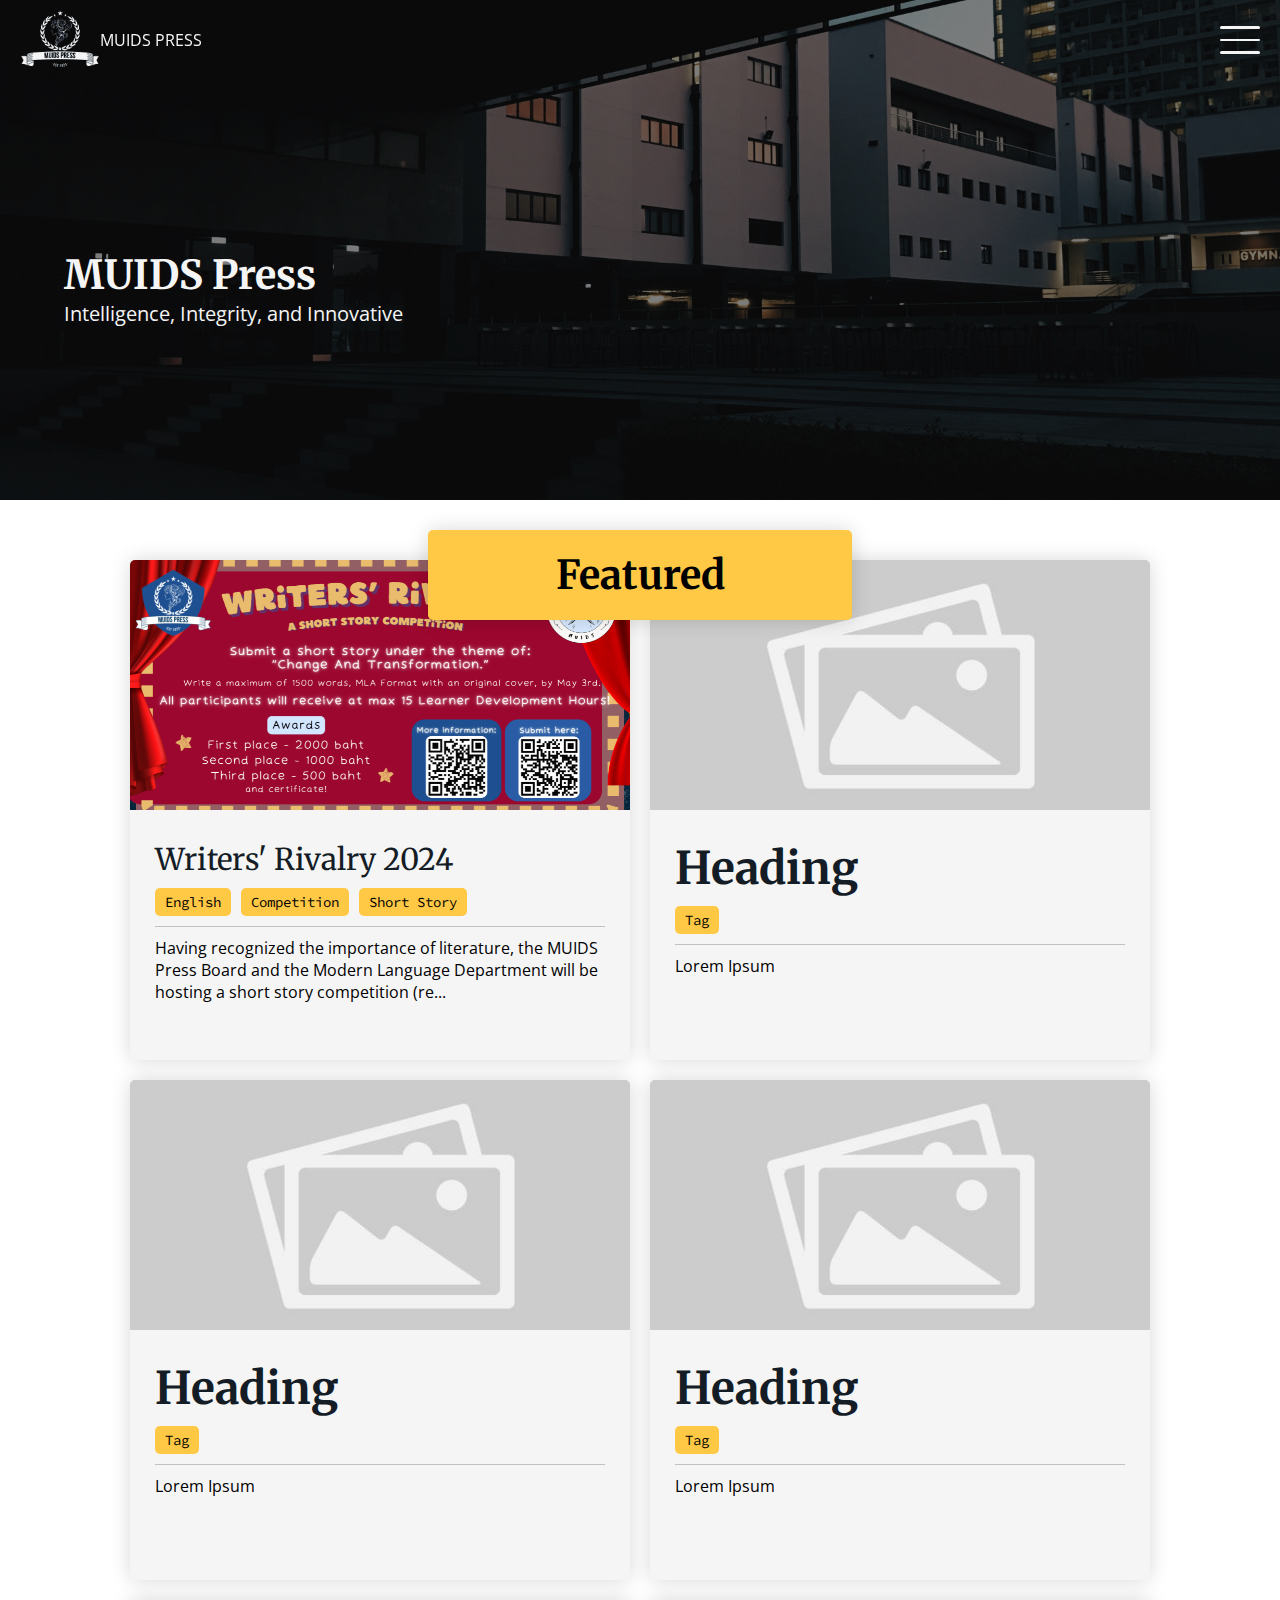
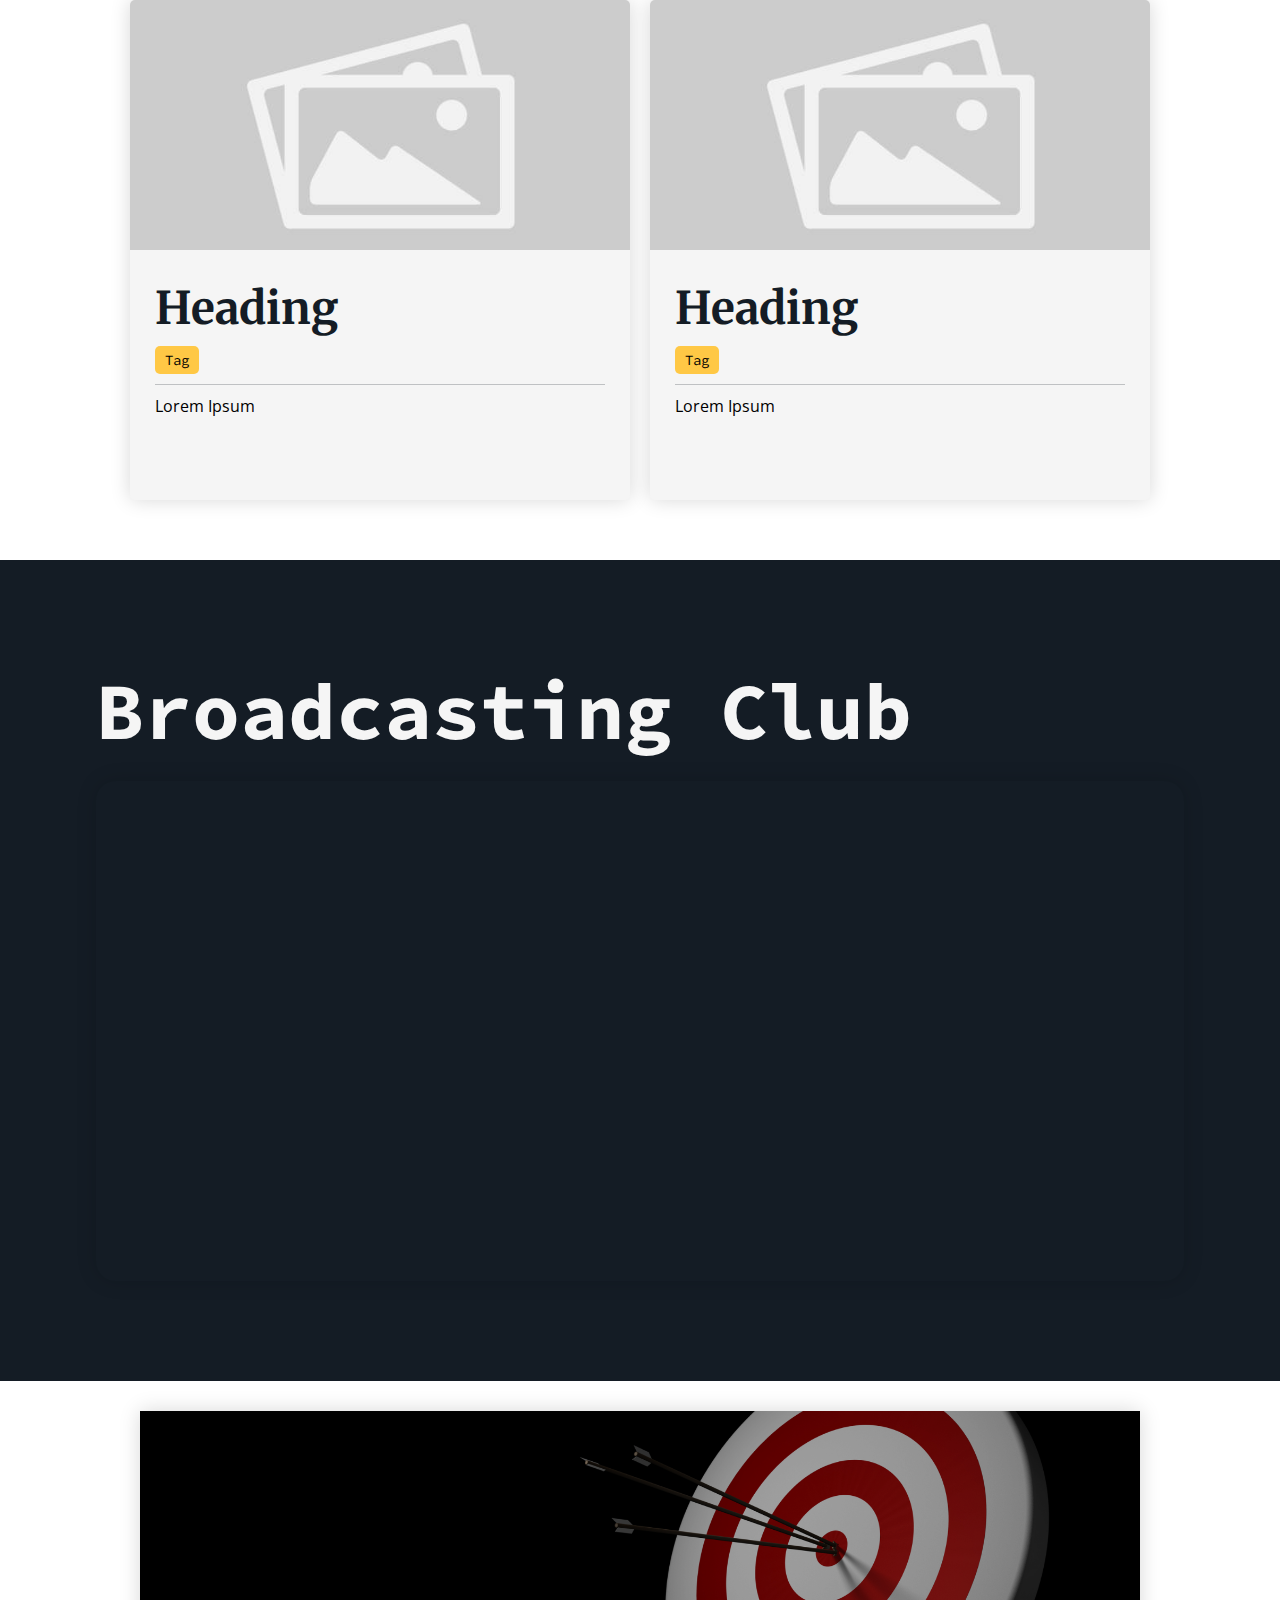
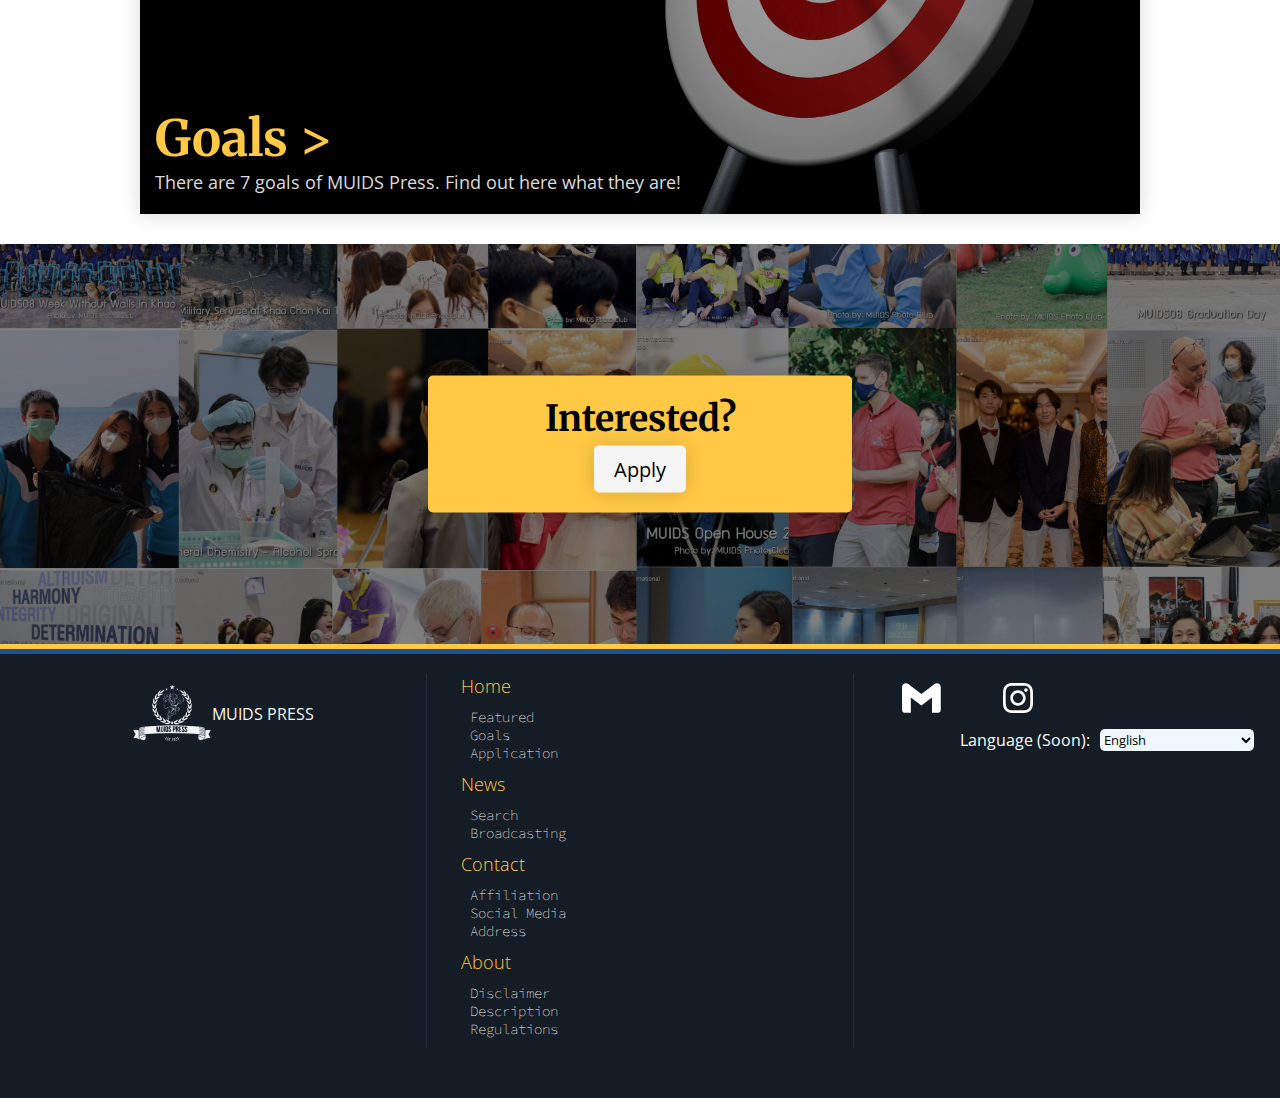
==== index.html @ 5ac9de20 "Add files via upload" ====
<!DOCTYPE html>
<html lang="en">
  <head>
    <meta charset="UTF-8" />
    <meta name="viewport" content="width=device-width, initial-scale=1.0" />
    <meta name="keywords" content="MUIDS, MUIDS Press, Press">
    <meta name="description" content="MUIDS Press Home Page">
    <meta name='owner' content='MUIDS Press'>
    <meta name='copyright' content='MUIDS Press'>
    <meta http-equiv='Cache-Control' content='no-cache'>
    <title>MUIDS Press | Home</title>
    <link rel="icon" href="imgs_v0/favicon.ico" />

  <link rel="preconnect" href="https://fonts.googleapis.com" />
  <link rel="preconnect" href="https://fonts.gstatic.com" crossorigin />
  <link
    href="https://fonts.googleapis.com/css2?family=Merriweather:wght@700&family=Open+Sans&family=Source+Code+Pro:ital@1&display=swap"
    rel="stylesheet"
  />
    <!-- Large files -->
    <link rel="preconnect" as="img" href="imgs_v0/cover.jpg" />
    <link rel="preconnect" as="img" href="imgs_v0/application.jpg" />
    <link rel="preconnect" as="img" href="imgs_v0/goals.png" />
    <link rel="preconnect" as="document" href="https://redcircle.com/embedded-show-webplayer/ee3fe4b5-5eff-49fd-a5b3-2b22b223ec3f?theme=dark" />
  </head>

  <!-- Main scripts-->
  <script src="src_v1.1/specific/index.js" type="module" defer></script>

  <!-- Body-->
  <body onscroll="onscroll()">
    <script src="src_v1.1/onscroll.js"></script>
    <script src="src_v1.1/hamburger.js"></script>

    <header>
      <div class="invBar">
        <nav>
          <div class="navLogo">
            <a href="/"
              ><img src="imgs_v0/logo.png" />
              <p>MUIDS PRESS</p></a
            >
          </div>
          <button onclick="openMenu()">
            <div class="menu">
              <div id="bar1"></div>
              <div id="bar2"></div>
              <div id="bar3"></div>
            </div>
          </button>
        </nav>
      </div>
      <img id="coverImg" src="imgs_v0/cover.jpg" />
      <div class="coverContent">
        <h1>MUIDS Press</h1>
        <p>
          Intelligence, Integrity, and Innovative
        </p>
      </div>
    </header>

    <!-- Side menu -->
    <div class="sideMenu">
      <div class="sideHome">
        <a href="/"><h6>Home</h6></a>
        <ul>
          <a href="/#featured">Featured</a>
          <a href="/#goals">Goals</a>
          <a href="/#application">Application</a>
        </ul>
      </div>
      <div class="sideNews">
        <a href="news.html"><h6>News</h6></a>
        <ul>
          <a href="news.html#search">Search</a>
          <a href="news.html#broadcasting">Broadcasting</a>
        </ul>
      </div>
      <div class="sideContact">
        <a href="contact.html"><h6>Contact</h6></a>
      </div>
      <div class="sideAbout">
        <a href="about.html"><h6>About</h6></a>
        <ul>
          <a href="about.html#disclaimer">Disclaimer</a>
        </ul>
      </div>
    </div>

    <!-- Content -->
    <div id="featured">
      <div class="title">
        <h1>Featured</h1>
      </div>
      <div id="newsBox">
        <div id="templateNewsBox">
          <img src="imgs_v0/placeholder.jpg" loading="lazy"/>
          <a><h2>Heading</h2></a>
          <div id="tagHolder">
            <div id="tag">Tag</div>
          </div>
          <p>Lorem Ipsum</p>
        </div>
      </div>
      <div id="broadcast">
        <h1>Broadcasting Club</h1>
        <iframe
        src="https://redcircle.com/embedded-show-webplayer/ee3fe4b5-5eff-49fd-a5b3-2b22b223ec3f?theme=dark"
        embedded="true"
        loading="lazy"
        style="border: none; border-radius: 20px"
        ></iframe>
      </div>
    </div>
    <div id="goals">
      <button onclick="location.href='goals.html'">
        <div id="goalsCont">
          <img src="imgs_v0/goals.png" loading="lazy">
          <div id="goalsContent">
            <h1>
              Goals >
            </h1>
            <p>There are 7 goals of MUIDS Press. Find out here what they are!</p>
          </div>
        </div>
      </button>
    </div>

    <div id="application">
      <img src="imgs_v0/application.png"/>
      <div id="applicationCenter">
        <h1>Interested?</h1>
        <button onclick="location.href='https://forms.gle/JT9eEKtqgau4RmgJ8';">Apply</button>
      </div>
    </div>
    <!-- Footer -->

    <footer>
      <div class="stripe1"></div>
      <div class="stripe2"></div>

      <!-- Paritions -->
      <div class="footerPartition">
        <div class="footerBlock1">
          <div class="footerLogo">
            <a
              ><img src="imgs_v0/logo.png" />
              <p>MUIDS PRESS</p></a
            >
          </div>
        </div>
        <div class="footerBlock2">
          <div class="footerHome">
            <a href="/"><h6>Home</h6></a>
            <ul>
              <a href="/">Featured</a>
              <a href="/">Goals</a>
              <a href="/">Application</a>
            </ul>
          </div>
          <div class="footerNews">
            <a href="news.html"><h6>News</h6></a>
            <ul>
              <a href="news.html#search">Search</a>
              <a href="news.html#broadcasting">Broadcasting</a>
            </ul>
          </div>
          <div class="footerContact">
            <a href="contact.html"><h6>Contact</h6></a>
            <ul>
              <a href="contact.html#affiliation">Affiliation</a>
              <a href="contact.html#socialMedia">Social Media</a>
              <a href="contact.html#address">Address</a>
            </ul>
          </div>
          <div class="footerAbout">
            <a href="about.html"><h6>About</h6></a>
            <ul>
              <a href="about.html#disclaimer">Disclaimer</a>
              <a href="about.html#description">Description</a>
              <a href="about.html#regulations">Regulations</a>
            </ul>
          </div>
        </div>
        <div class="footerBlock3">
          <button onclick="location.href='mailto:muidspress@gmail.com'"><img src="imgs_v0/gmail.svg"/></button>
          <button onclick="location.href='https://www.instagram.com/muidsofficial/'"><img src="imgs_v0/instagram.svg"/></button>
          <form id="languageForm">
            <label for="language">Language (Soon):</label>
            <select id="language" name="language" form="language">
              <option value="English">English</option>
              <option value="Thai">ไทย</option>
              <option value="中国">中国</option>
            </select>
          </form>
        </div>
      </div>
    </footer>
  </body>

  <!-- Necessary Styling -->
  <link rel="stylesheet" href="css_v0.1/main.css" />
  <link rel="stylesheet" href="css_v0.1/header/headerA.css" />
  <link rel="stylesheet" href="css_v0.1/header/onscroll.css" />
  <link rel="stylesheet" href="css_v0.1/header/hamburger.css" />
  <link rel="stylesheet" href="css_v0.1/header/sidemenu.css" />
  <link rel="stylesheet" href="css_v0.1/footer/footer.css" />

  <!-- Specific Styling-->
  <link rel="stylesheet" href="css_v0.1/specific/index.css" />
  
  <!-- Google tag (gtag.js) -->
<script async src="https://www.googletagmanager.com/gtag/js?id=G-B79T8KEKMM"></script>
<script>
  window.dataLayer = window.dataLayer || [];
  function gtag(){dataLayer.push(arguments);}
  gtag('js', new Date());

  gtag('config', 'G-B79T8KEKMM');
</script>
</html>
---- css_v0.1/main.css ----
* {
    margin: 0;
    padding: 0;
}
---- css_v0.1/header/headerA.css ----
/* Header */
header {
    width: 100%;
    height: 500px;
    max-width: 2500px;
    position: relative;
    overflow: hidden;
}

#coverImg {
    filter: brightness(50%);
    width: 100%;
    height: 100%;
    object-fit: cover;
    object-position: 50% 50%;
    min-height: 500px;
    transition: transform ease 500ms;
    transform: scale(1.05);
    z-index: 1;
}

/* Header img animation */
#coverImg:hover {
    transform: scale(1);
}

/* Cover content */
.coverContent {
    width: 90%;
    position: absolute;
    z-index: 2;
    top: 50%;
    bottom: 50%;
    left: 5%;
}

.coverContent h1 {
    font-family: 'Merriweather', serif;
    font-size: 40px;
    color: whitesmoke;
}

.coverContent p {
    font-family: 'Open Sans', sans-serif;
    font-size: 20px;
    color: whitesmoke;
}


/* Nav */
nav {
    display: flex;
    overflow: hidden;
    justify-content: flex-end;
    width: 100%;
    max-width: 2500px;
    position: fixed;
    background-color: transparent;
    z-index: 3;
    transition: background-color ease 250ms;
}

/* Nav Button */
nav button {
    display: flex;
    align-items: center;
    justify-content: center;
    border: none;
    width: 80px;
    height: 80px;
    background: transparent;
    cursor: pointer;
}

.menu {
    width: 100%;
    height: 100%;
    display: flex;
    flex-direction: column;
    align-items: center;
    justify-content: center;
    gap: 10px;
}

#bar1, #bar2, #bar3 {
    display: block;
    width: 40px;
    height: 2.5px;
    background-color: whitesmoke;
    border-radius: 20px;
    transition: transform ease 250ms;
}

/* Nav Logo */
.navLogo {
    margin-right: auto;
    display: flex;
    justify-content: center;
}

.navLogo a {
    text-decoration: none;
    display: flex;
    justify-content: center;
    align-items: center;
    text-align: center;
    color: whitesmoke;
    margin-left: 20px;
    font-family: 'Open Sans', sans-serif;
    cursor: pointer;
}

.navLogo a img {
    height: 80px;
    object-fit: cover;
    transition: filter ease 250ms;
}

/* Hide name for certain size */
@media only screen and (max-width: 348px){
    .navLogo a p {
        visibility: hidden;
    }
}
---- css_v0.1/header/onscroll.css ----
.sticky {
    background-color: rgba(15, 20, 27, 0.973);
    transition: background-color ease 250ms;
}
---- css_v0.1/header/hamburger.css ----
.bar1Trans {
    transform: rotate(45deg) translateY(15px) translateX(2.5px);
}

.bar2Trans {
    visibility: hidden;
}

.bar3Trans {
    transform: rotate(-45deg) translateY(-15px) translateX(2.5px);
}
---- css_v0.1/header/sidemenu.css ----
.sideMenu {
    position: fixed;
    display: block;
    height: calc(100vh - 80px);
    width: 0;
    max-width: 356px;
    z-index: 5;
    background-color: whitesmoke;
    top: 80px;
    right: 0;
    transition: width ease 250ms;
}

/* Change speed for PC */
@media only screen and (min-width: 810px) {
    .sideMenu {
        transition: width ease 500ms;
    }
}

.sideMenu div {
    margin-top: 20px;
    margin-left: 10px;
    margin-bottom: 10px;
    font-family: 'Source Code Pro', monospace;
}

.sideMenu ul {
    margin-top: 10px;
    margin-left: 50px;
    display: flex;
    flex-direction: column;
}

.sideMenu a {
    text-decoration: none;
}

.sideMenu h6 {
    width: 70px;
    color: black;
    margin-left: 8%;
    font-family: 'Open Sans', sans-serif;
    font-size: 18px;
    font-weight: 100;
    text-decoration: none;
    border-bottom: solid 2px rgb(173,132,31);
}

.sideMenu ul a {
    width: 100px;
    text-decoration: none;
    color: black;
    font-weight: 50;
    font-size: 14px;
}

.sideMenu ul a:hover, .sideMenu h6:hover {
    opacity: 0.7;
}

/* Slide */
.slide {
    width: 60%;
}
---- css_v0.1/footer/footer.css ----
footer {
    height: auto;
    padding-bottom: 50px;
    background-color: rgb(20, 28, 37);
    max-width: 2500px;
}

/* Stripes */
.stripe1, .stripe2 {
    width: 100%;
    height: 5px;
}

.stripe1 {
    background-color: rgb(255,200,69);
}

.stripe2{
    background-color: rgb(29,79,145);
}


/* Footer logo */
.footerLogo {
    width: 100%;
    display: flex;
    justify-content: center;
}

.footerLogo a {
    display: flex;
    justify-content: center;
    align-items: center;
    text-align: center;
    color: whitesmoke;
    margin-left: 20px;
    font-family: 'Open Sans', sans-serif;
}
    
.footerLogo a img {
    height: 80px;
    object-fit: cover;
}

/* Footer navigation*/
footer ul {
    margin-top: 10px;
    margin-left: 10%;
    margin-bottom: 10px;
    display: flex;
    flex-direction: column;
    font-family: 'Source Code Pro', monospace;
}

footer a {
    text-decoration: none;
}

footer h6 {
    width: 70px;
    color: rgb(255,200,69);
    margin-left: 8%;
    font-family: 'Open Sans', sans-serif;
    font-size: 18px;
    font-weight: 100;
    text-decoration: none;
}

footer ul a {
    width: 105px;
    text-decoration: none;
    color: whitesmoke;
    font-weight: 50;
    font-size: 14px;
}

footer ul a:hover, footer h6:hover {
    opacity: 0.75;
}

/* Buttons */
.footerBlock3 button {
    background-color: transparent;
    border: none;
    margin-left: 10%;
    height: 50px;
    width: 50px;
    justify-content: center;
    align-items: center;
}

.footerBlock3 button:hover {
    cursor: pointer;
}

.footerBlock3 button img {
    height: 60%
}

/* Blocks */
.footerPartition {
    max-width: 1500px;
    margin: auto;
    margin-top: 20px;
    display: flex;
    column-gap: 0;
}

/* Langauge selection */
#languageForm {
    width: 90%;
    display: flex;
    justify-content: flex-end;  
    position: relative;
    font-family: 'Open Sans', sans-serif;
    color: white;
    margin: auto;
    margin-top: 5px;
    right: 5px;
}

#languageForm label {
    width: 130px;
    margin-right: 10px;
}

#language {
    font-family: 'Open Sans', sans-serif;
    border-radius: 5px;
    border: none;
    background-color: aliceblue;
    width: 40%;
}

/* Media query */
@media only screen and (min-width: 1500px) {
    .footerBlock1, .footerBlock2, .footerBlock3 {
        width: calc(100% / 3);
        background-color: transparent;
    }

    .footerBlock2 {
        border-left: solid 1px rgb(31, 44, 58);
        border-right: solid 1px rgb(31, 44, 58);
        display: flex;
        flex-wrap: wrap;
    }

    .footerHome, .footerNews, .footerContact, .footerAbout {
        width: 50%;
    }
}

@media only screen and (min-width: 810px) and (max-width: 1499px) {
    .footerBlock1, .footerBlock2, .footerBlock3 {
        width: calc(100% / 3);
        background-color: transparent;
    }

    .footerBlock2 {
        border-left: solid 1px rgb(31, 44, 58);
        border-right: solid 1px rgb(31, 44, 58);
    }
}

@media only screen and (max-width: 809px){
    .footerPartition {
        flex-direction: column;
    }

    .footerBlock1, .footerBlock2, .footerBlock3 {
        padding-top: 25px;
        padding-bottom: 25px;
    }

    .footerBlock1 {
        padding-top: 0;
    }

    .footerBlock2 {
        border-top: solid 1px rgb(31, 44, 58);
        border-bottom: solid 1px rgb(31, 44, 58);
    }
}
---- css_v0.1/specific/index.css ----
/* Featured */
#featured {
  position: relative;
  max-width: 2500px;
  width: 100%;
}

#featured .title {
  position: absolute;
  top: -30px;
  left: 0;
  right: 0;
  margin-left: auto;
  margin-right: auto;
  min-width: 300px;
  max-width: 600px;
  display: flex;
  justify-content: center;
  align-items: center;
  font-size: 20px;
  width: 30%;
  font-family: "Merriweather", serif;
  padding: 20px;
  background-color: rgb(255, 200, 69);
  border-radius: 5px;
  background-image: url("/../imgs/logo_clear.png");
  background-size: 50%;
  background-repeat: no-repeat;
  background-position: right;
  box-shadow: 0px 0px 20px rgba(0, 0, 0, 0.156);
}

#newsBox {
  margin: auto;
  display: flex;
  flex-wrap: wrap;
  justify-content: center;
  align-items: center;
  width: 95%;
  padding-bottom: 20px;
  margin-top: 60px;
  gap: 20px;
  margin-bottom: 40px;
}

#templateNewsBox {
  display: flex;
  flex-direction: column;
  align-items: center;
  border: none;
  border-radius: 5px;
  height: 500px;
  width: 90%;
  overflow: hidden;
  background-color: whitesmoke;
  box-shadow: 0px 0px 20px rgba(0, 0, 0, 0.156);
}

#templateNewsBox a, 
#templateNewsBox a:visited {
  text-decoration: none;
  color: rgb(20, 28, 37);
  padding: 20px;
  padding-bottom: 0px;
  font-size: 30px;
  font-family: "Merriweather", serif;
  width: 90%;
  transition: color ease 250ms;
}

#templateNewsBox a:hover {
  color: rgb(173, 132, 31);
  cursor: pointer;
}

#templateNewsBox p {
  padding: 18px;
  padding-top: 0px;
  font-size: 16px;
  font-family: "Open Sans", sans-serif;
  width: 90%;
}

#templateNewsBox img {
  object-fit: cover;
  object-position: 50% 50%;
  height: 250px;
  width: 100%;
  margin-bottom: 10px;
}

#tagHolder {
  margin-top: 10px;
  margin-bottom: 10px;
  display: flex;
  flex-wrap: wrap;
  width: 90%;
  gap: 10px;
}

#tagHolder::after {
  content: "";
  height: 1px;
  width: 110%;
  background-color: rgba(20, 28, 37, 0.24);
}

#tag {
  font-family: "Source Code Pro", monospace;
  padding: 5px;
  padding-left: 10px;
  padding-right: 10px;
  border-radius: 5px;
  background-color: rgb(255, 200, 69);
  font-size: 14px;
}

/* Broadcast */
#broadcast {
  padding-top: 100px;
  padding-bottom: 100px;
  background-color: rgb(20, 28, 37);
}

#broadcast h1 {
  font-size: 80px;
  padding-bottom: 20px;
  width: 85%;
  max-width: 1525px;
  margin: auto;
  color: whitesmoke;
  font-family: "Source Code Pro", monospace;
}

#featured iframe {
  max-width: 1525px;
  display: block;
  position: relative;
  width: 85%;
  height: 500px;
  margin: auto;
  box-shadow: 0px 0px 20px rgba(0, 0, 0, 0.156);
}

/* Application */
#application {
  max-width: 2500px;
  position: relative;
  height: 400px;
  width: 100%;
  overflow: hidden;
}

#application img {
  width: 100%;
  height: 400px;
  object-fit: cover;
  object-position: 50% 50%;
}

#applicationCenter {
  position: absolute;
  top: 50%;
  left: 50%;
  transform: translate(-50%, -50%);
  min-width: 300px;
  display: flex;
  flex-direction: column;
  justify-content: center;
  align-items: center;
  font-size: 18px;
  width: 30%;
  font-family: "Merriweather", serif;
  padding: 20px;
  background-color: rgb(255, 200, 69);
  border-radius: 5px;
  box-shadow: 0px 0px 20px rgba(0, 0, 0, 0.156);
  max-width: 400px;
}

#applicationCenter button {
  margin-top: 5px;
  font-size: 20px;
  font-family: "Open Sans", sans-serif;
  padding: 10px;
  padding-left: 20px;
  padding-right: 20px;
  border: none;
  background-color: whitesmoke;
  border-radius: 5px;
  box-shadow: 0px 0px 20px rgba(0, 0, 0, 0.156);
  transition: all ease 250ms;
}

#applicationCenter button:hover {
  background-color: rgb(29, 79, 145);
  cursor: pointer;
  color: whitesmoke;
}

/* Goals */
#goals {
  position: relative;
  padding: 30px 0px 30px 0px;
  display: flex;
  justify-content: center;
  align-items: center;
  width: 100%;
}

#goals button {
  padding: none;
  max-width: 1000px;
  margin: auto;
  width: 90%;
  cursor: pointer;
  border: none;
  background-color: transparent;
}

#goalsCont {
  max-width: 1000px;
  position: relative;
  margin: auto;
  width: 100%;
  overflow: hidden;
  box-shadow: 0px 0px 20px rgba(0, 0, 0, 0.156);
}

#goals img {
  position: relative;
  width: 100%;
  height: 400px;
  object-fit: cover;
  object-position: 50% 50%;
  transition: transform ease 1s;
  filter: brightness(0.7);
  transform: scale(1.02);
}

#goals img:hover {
  transform: scale(1);
}

#goalsContent {
  display: flex;
  flex-direction: column;
  align-items: flex-start;
  width: 80%;
  left: 15px;
  bottom: 20px;
  position: absolute;
  color: whitesmoke;
}

#goalsContent {
  width: 80%;
  left: 15px;
  bottom: 20px;
  position: absolute;
}

#goalsContent h1 {
  font-family: 'Merriweather', serif;
  font-size: 50px;
  color: rgb(255, 200, 69);
  transition: color ease 250ms;
}

#goalsContent h1:hover {
  color: rgb(173, 132, 31);
}

#goalsContent p {
  font-family: 'Open Sans', sans-serif;
  font-size: 18px;
  color: rgb(219, 219, 219);
}

/* Media Query */
@media screen and (min-width: 1021px) {
  #templateNewsBox {
    max-width: 500px;
  }
}

@media screen and (max-width: 648px) {
  #broadcast h1 {
    font-size: 45px;
  }
}
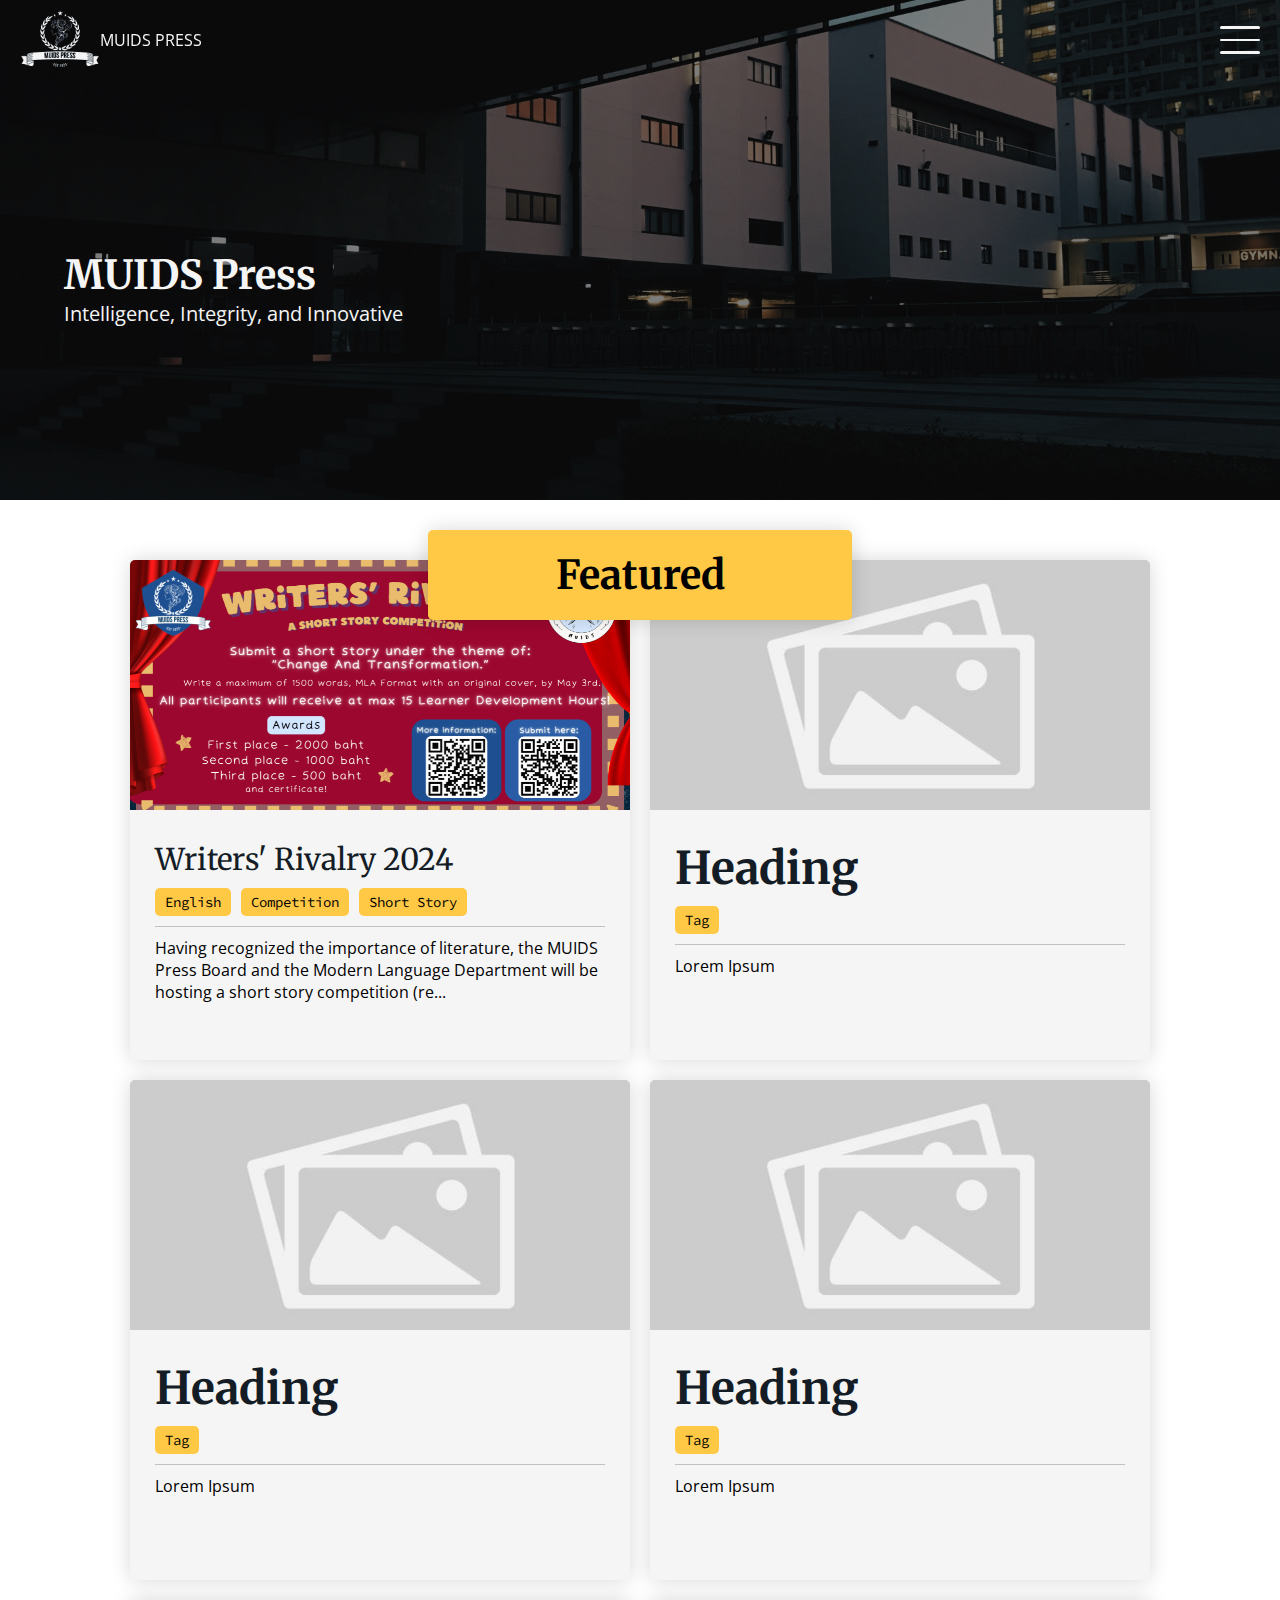
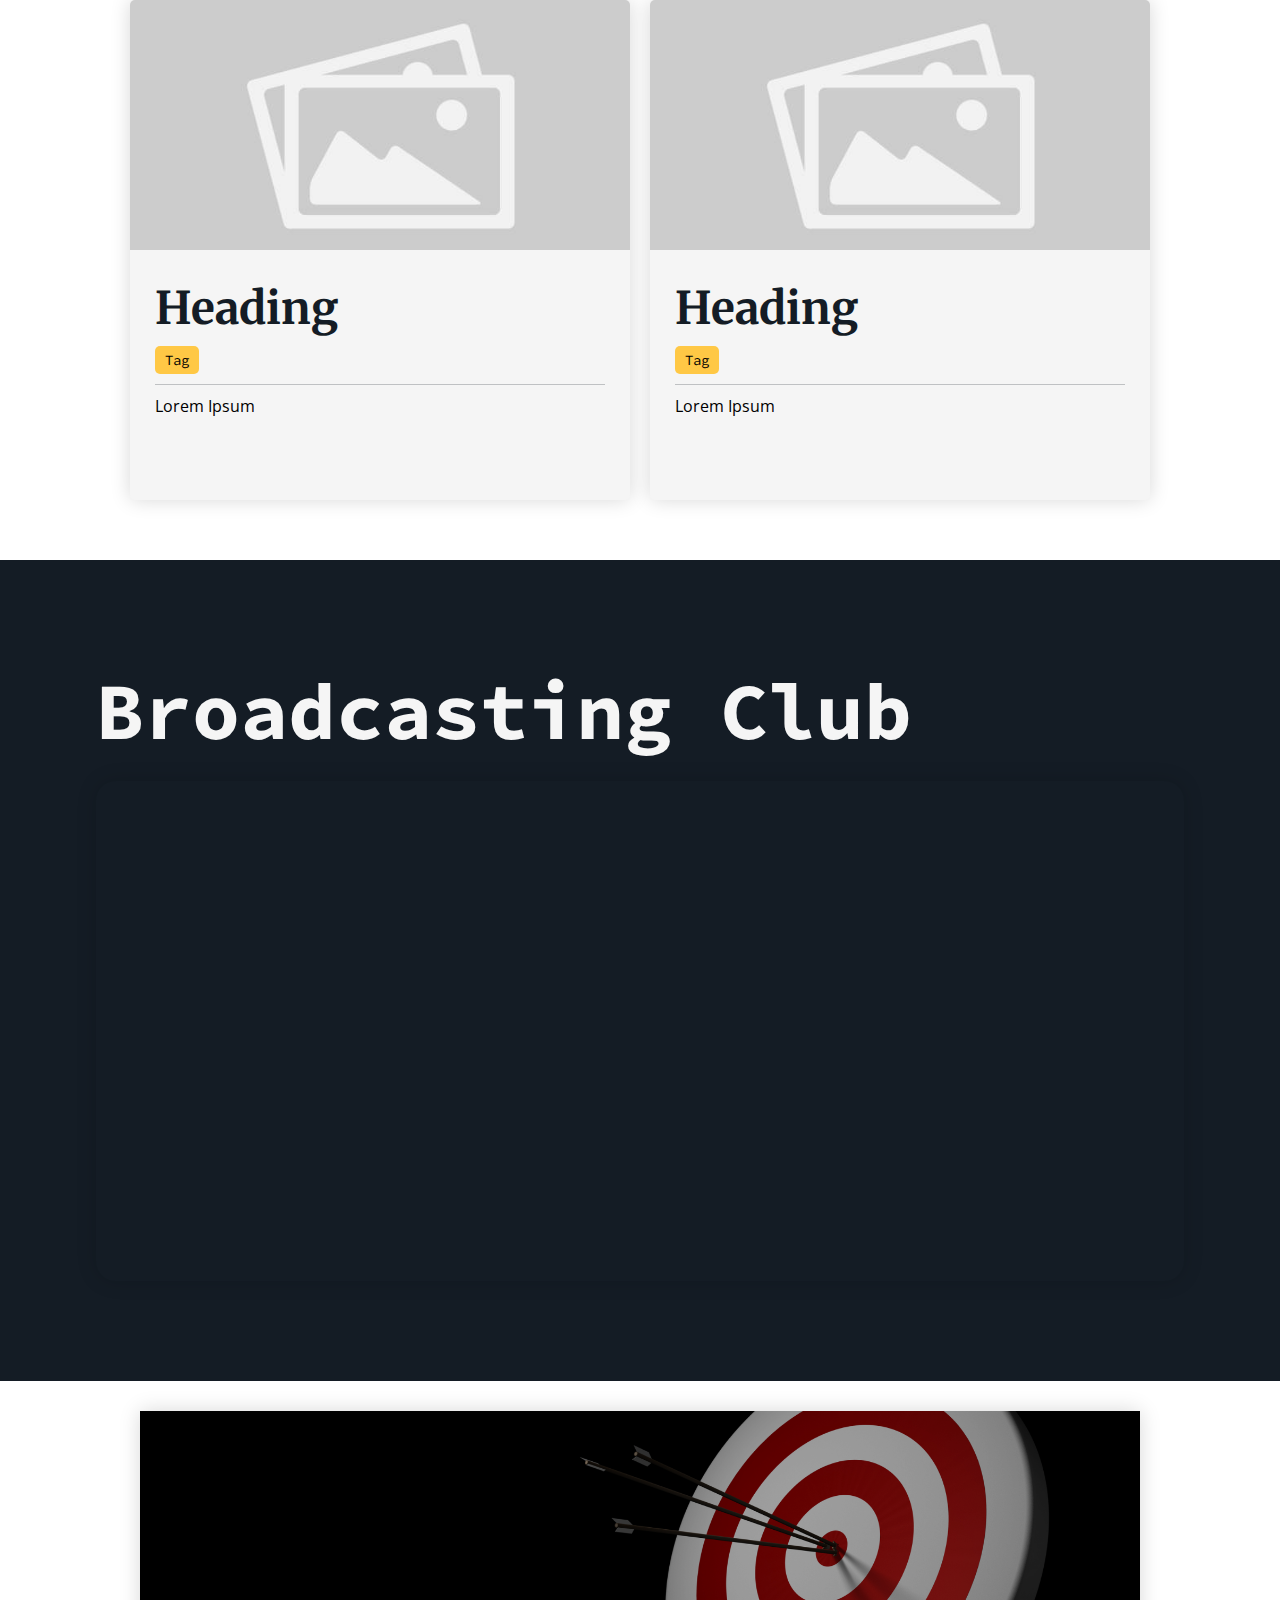
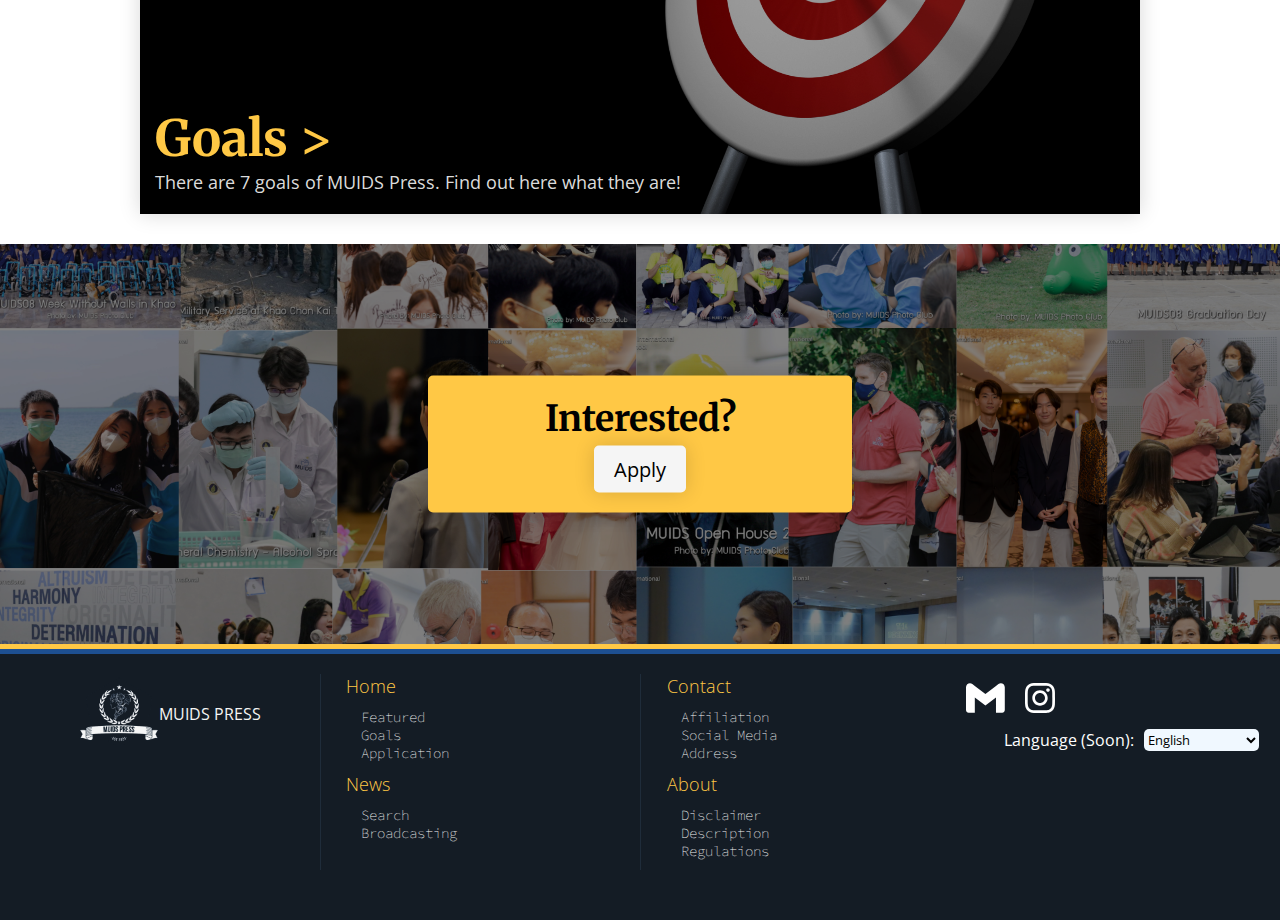
==== commit 21b7d205: "Optimization, aesthetics, spelling" ====
--- a/index.html
+++ b/index.html
@@ -1,221 +1,219 @@
-<!DOCTYPE html>
-<html lang="en">
-  <head>
-    <meta charset="UTF-8" />
-    <meta name="viewport" content="width=device-width, initial-scale=1.0" />
-    <meta name="keywords" content="MUIDS, MUIDS Press, Press">
-    <meta name="description" content="MUIDS Press Home Page">
-    <meta name='owner' content='MUIDS Press'>
-    <meta name='copyright' content='MUIDS Press'>
-    <meta http-equiv='Cache-Control' content='no-cache'>
-    <title>MUIDS Press | Home</title>
-    <link rel="icon" href="imgs_v0/favicon.ico" />
-
-  <link rel="preconnect" href="https://fonts.googleapis.com" />
-  <link rel="preconnect" href="https://fonts.gstatic.com" crossorigin />
-  <link
-    href="https://fonts.googleapis.com/css2?family=Merriweather:wght@700&family=Open+Sans&family=Source+Code+Pro:ital@1&display=swap"
-    rel="stylesheet"
-  />
-    <!-- Large files -->
-    <link rel="preconnect" as="img" href="imgs_v0/cover.jpg" />
-    <link rel="preconnect" as="img" href="imgs_v0/application.jpg" />
-    <link rel="preconnect" as="img" href="imgs_v0/goals.png" />
-    <link rel="preconnect" as="document" href="https://redcircle.com/embedded-show-webplayer/ee3fe4b5-5eff-49fd-a5b3-2b22b223ec3f?theme=dark" />
-  </head>
-
-  <!-- Main scripts-->
-  <script src="src_v1.1/specific/index.js" type="module" defer></script>
-
-  <!-- Body-->
-  <body onscroll="onscroll()">
-    <script src="src_v1.1/onscroll.js"></script>
-    <script src="src_v1.1/hamburger.js"></script>
-
-    <header>
-      <div class="invBar">
-        <nav>
-          <div class="navLogo">
-            <a href="/"
-              ><img src="imgs_v0/logo.png" />
-              <p>MUIDS PRESS</p></a
-            >
-          </div>
-          <button onclick="openMenu()">
-            <div class="menu">
-              <div id="bar1"></div>
-              <div id="bar2"></div>
-              <div id="bar3"></div>
-            </div>
-          </button>
-        </nav>
-      </div>
-      <img id="coverImg" src="imgs_v0/cover.jpg" />
-      <div class="coverContent">
-        <h1>MUIDS Press</h1>
-        <p>
-          Intelligence, Integrity, and Innovative
-        </p>
-      </div>
-    </header>
-
-    <!-- Side menu -->
-    <div class="sideMenu">
-      <div class="sideHome">
-        <a href="/"><h6>Home</h6></a>
-        <ul>
-          <a href="/#featured">Featured</a>
-          <a href="/#goals">Goals</a>
-          <a href="/#application">Application</a>
-        </ul>
-      </div>
-      <div class="sideNews">
-        <a href="news.html"><h6>News</h6></a>
-        <ul>
-          <a href="news.html#search">Search</a>
-          <a href="news.html#broadcasting">Broadcasting</a>
-        </ul>
-      </div>
-      <div class="sideContact">
-        <a href="contact.html"><h6>Contact</h6></a>
-      </div>
-      <div class="sideAbout">
-        <a href="about.html"><h6>About</h6></a>
-        <ul>
-          <a href="about.html#disclaimer">Disclaimer</a>
-        </ul>
-      </div>
-    </div>
-
-    <!-- Content -->
-    <div id="featured">
-      <div class="title">
-        <h1>Featured</h1>
-      </div>
-      <div id="newsBox">
-        <div id="templateNewsBox">
-          <img src="imgs_v0/placeholder.jpg" loading="lazy"/>
-          <a><h2>Heading</h2></a>
-          <div id="tagHolder">
-            <div id="tag">Tag</div>
-          </div>
-          <p>Lorem Ipsum</p>
-        </div>
-      </div>
-      <div id="broadcast">
-        <h1>Broadcasting Club</h1>
-        <iframe
-        src="https://redcircle.com/embedded-show-webplayer/ee3fe4b5-5eff-49fd-a5b3-2b22b223ec3f?theme=dark"
-        embedded="true"
-        loading="lazy"
-        style="border: none; border-radius: 20px"
-        ></iframe>
-      </div>
-    </div>
-    <div id="goals">
-      <button onclick="location.href='goals.html'">
-        <div id="goalsCont">
-          <img src="imgs_v0/goals.png" loading="lazy">
-          <div id="goalsContent">
-            <h1>
-              Goals >
-            </h1>
-            <p>There are 7 goals of MUIDS Press. Find out here what they are!</p>
-          </div>
-        </div>
-      </button>
-    </div>
-
-    <div id="application">
-      <img src="imgs_v0/application.png"/>
-      <div id="applicationCenter">
-        <h1>Interested?</h1>
-        <button onclick="location.href='https://forms.gle/JT9eEKtqgau4RmgJ8';">Apply</button>
-      </div>
-    </div>
-    <!-- Footer -->
-
-    <footer>
-      <div class="stripe1"></div>
-      <div class="stripe2"></div>
-
-      <!-- Paritions -->
-      <div class="footerPartition">
-        <div class="footerBlock1">
-          <div class="footerLogo">
-            <a
-              ><img src="imgs_v0/logo.png" />
-              <p>MUIDS PRESS</p></a
-            >
-          </div>
-        </div>
-        <div class="footerBlock2">
-          <div class="footerHome">
-            <a href="/"><h6>Home</h6></a>
-            <ul>
-              <a href="/">Featured</a>
-              <a href="/">Goals</a>
-              <a href="/">Application</a>
-            </ul>
-          </div>
-          <div class="footerNews">
-            <a href="news.html"><h6>News</h6></a>
-            <ul>
-              <a href="news.html#search">Search</a>
-              <a href="news.html#broadcasting">Broadcasting</a>
-            </ul>
-          </div>
-          <div class="footerContact">
-            <a href="contact.html"><h6>Contact</h6></a>
-            <ul>
-              <a href="contact.html#affiliation">Affiliation</a>
-              <a href="contact.html#socialMedia">Social Media</a>
-              <a href="contact.html#address">Address</a>
-            </ul>
-          </div>
-          <div class="footerAbout">
-            <a href="about.html"><h6>About</h6></a>
-            <ul>
-              <a href="about.html#disclaimer">Disclaimer</a>
-              <a href="about.html#description">Description</a>
-              <a href="about.html#regulations">Regulations</a>
-            </ul>
-          </div>
-        </div>
-        <div class="footerBlock3">
-          <button onclick="location.href='mailto:muidspress@gmail.com'"><img src="imgs_v0/gmail.svg"/></button>
-          <button onclick="location.href='https://www.instagram.com/muidsofficial/'"><img src="imgs_v0/instagram.svg"/></button>
-          <form id="languageForm">
-            <label for="language">Language (Soon):</label>
-            <select id="language" name="language" form="language">
-              <option value="English">English</option>
-              <option value="Thai">ไทย</option>
-              <option value="中国">中国</option>
-            </select>
-          </form>
-        </div>
-      </div>
-    </footer>
-  </body>
-
-  <!-- Necessary Styling -->
-  <link rel="stylesheet" href="css_v0.1/main.css" />
-  <link rel="stylesheet" href="css_v0.1/header/headerA.css" />
-  <link rel="stylesheet" href="css_v0.1/header/onscroll.css" />
-  <link rel="stylesheet" href="css_v0.1/header/hamburger.css" />
-  <link rel="stylesheet" href="css_v0.1/header/sidemenu.css" />
-  <link rel="stylesheet" href="css_v0.1/footer/footer.css" />
-
-  <!-- Specific Styling-->
-  <link rel="stylesheet" href="css_v0.1/specific/index.css" />
-  
-  <!-- Google tag (gtag.js) -->
-<script async src="https://www.googletagmanager.com/gtag/js?id=G-B79T8KEKMM"></script>
-<script>
-  window.dataLayer = window.dataLayer || [];
-  function gtag(){dataLayer.push(arguments);}
-  gtag('js', new Date());
-
-  gtag('config', 'G-B79T8KEKMM');
-</script>
-</html>
+<!DOCTYPE html>
+<html lang="en">
+  <head>
+    <meta charset="UTF-8" />
+    <meta name="viewport" content="width=device-width, initial-scale=1.0" />
+    <meta name="keywords" content="MUIDS, MUIDS Press, Press">
+    <meta name="description" content="MUIDS Press Home Page">
+    <meta name='owner' content='MUIDS Press'>
+    <meta name='copyright' content='MUIDS Press'>
+    <meta http-equiv='Cache-Control' content='no-cache'>
+    <title>MUIDS Press | Home</title>
+    <link rel="icon" href="imgs_v0/favicon.ico" />
+
+  <link rel="preconnect" href="https://fonts.googleapis.com" />
+  <link rel="preconnect" href="https://fonts.gstatic.com" crossorigin />
+  <link
+    href="https://fonts.googleapis.com/css2?family=Merriweather:wght@700&family=Open+Sans&family=Source+Code+Pro:ital@1&display=swap"
+    rel="stylesheet"
+  />
+    <!-- Large files -->
+    <link rel="preconnect" as="img" href="imgs_v0/cover.jpg" />
+    <link rel="preconnect" as="img" href="imgs_v0/application.jpg" />
+    <link rel="preconnect" as="img" href="imgs_v0/goals.png" />
+    <link rel="preconnect" as="document" href="https://redcircle.com/embedded-show-webplayer/ee3fe4b5-5eff-49fd-a5b3-2b22b223ec3f?theme=dark" />
+  </head>
+
+  <!-- Main scripts-->
+  <script src="src_v1.1/specific/index.js" type="module" defer></script>
+
+  <!-- Body-->
+  <body onscroll="onscroll()">
+    <script src="src_v1.1/onscroll.js"></script>
+    <script src="src_v1.1/hamburger.js"></script>
+
+    <header>
+      <div class="invBar">
+        <nav>
+          <div class="navLogo">
+            <a href="/"
+              ><img src="imgs_v0/logo.png" />
+              <p>MUIDS PRESS</p></a
+            >
+          </div>
+          <button onclick="openMenu()">
+            <div class="menu">
+              <div id="bar1"></div>
+              <div id="bar2"></div>
+              <div id="bar3"></div>
+            </div>
+          </button>
+        </nav>
+      </div>
+      <img id="coverImg" src="imgs_v0/cover.jpg" />
+      <div class="coverContent">
+        <h1>MUIDS Press</h1>
+        <p>
+          Intelligence, Integrity, and Innovative
+        </p>
+      </div>
+    </header>
+
+    <!-- Side menu -->
+    <div class="sideMenu">
+      <div class="sideHome">
+        <a href="/"><h6>Home</h6></a>
+        <ul>
+          <a href="/#featured">Featured</a>
+          <a href="/#goals">Goals</a>
+          <a href="/#application">Application</a>
+        </ul>
+      </div>
+      <div class="sideNews">
+        <a href="news.html"><h6>News</h6></a>
+        <ul>
+          <a href="news.html#search">Search</a>
+          <a href="news.html#broadcasting">Broadcasting</a>
+        </ul>
+      </div>
+      <div class="sideContact">
+        <a href="contact.html"><h6>Contact</h6></a>
+      </div>
+      <div class="sideAbout">
+        <a href="about.html"><h6>About</h6></a>
+        <ul>
+          <a href="about.html#disclaimer">Disclaimer</a>
+        </ul>
+      </div>
+    </div>
+
+    <!-- Content -->
+    <div id="featured">
+      <div class="title">
+        <h1>Featured</h1>
+      </div>
+      <div id="newsBox">
+        <div id="templateNewsBox">
+          <img src="imgs_v0/placeholder.jpg" loading="lazy"/>
+          <a><h2>Heading</h2></a>
+          <div id="tagHolder">
+            <div id="tag">Tag</div>
+          </div>
+          <p>Lorem Ipsum</p>
+        </div>
+      </div>
+      <div id="broadcast">
+        <h1>Broadcasting Club</h1>
+        <iframe
+        src="https://redcircle.com/embedded-show-webplayer/ee3fe4b5-5eff-49fd-a5b3-2b22b223ec3f?theme=dark"
+        embedded="true"
+        loading="lazy"
+        style="border: none; border-radius: 20px"
+        ></iframe>
+      </div>
+    </div>
+    <div id="goals">
+      <button onclick="location.href='goals.html'">
+        <div id="goalsCont">
+          <img src="imgs_v0/goals.png" loading="lazy">
+          <div id="goalsContent">
+            <h1>
+              Goals >
+            </h1>
+            <p>There are 7 goals of MUIDS Press. Find out here what they are!</p>
+          </div>
+        </div>
+      </button>
+    </div>
+
+    <div id="application">
+      <img src="imgs_v0/application.png"/>
+      <div id="applicationCenter">
+        <h1>Interested?</h1>
+        <button onclick="location.href='https://forms.gle/JT9eEKtqgau4RmgJ8';">Apply</button>
+      </div>
+    </div>
+    <!-- Footer -->
+
+    <footer>
+  <div class="stripe1"></div>
+  <div class="stripe2"></div>
+  
+  <!-- Paritions -->
+  <div class="footerPartition">
+    <div class="footerBlock1">
+      <div class="footerLogo"> <a
+              ><img src="imgs_v0/logo.png" />
+        <p>MUIDS PRESS</p>
+        </a
+            > </div>
+    </div>
+    <div class="footerBlock2">
+      <div class="footerHome"> <a href="/">
+        <h6>Home</h6>
+        </a>
+        <ul class="home_item">
+          <a href="/">Featured</a> <a href="/">Goals</a> <a href="/">Application</a>
+        </ul>
+      </div>
+      <div class="footerNews"> <a href="news.html">
+        <h6>News</h6>
+        </a>
+        <ul class="news_item">
+          <a href="news.html#search">Search</a> <a href="news.html#broadcasting">Broadcasting</a>
+        </ul>
+      </div>
+    </div>
+    <div class="footerBlock3">
+      <div class="footerContact"> <a href="contact.html">
+        <h6>Contact</h6>
+        </a>
+        <ul class="contact_item">
+          <a href="contact.html#affiliation">Affiliation</a> <a href="contact.html#socialMedia">Social Media</a> <a href="contact.html#address">Address</a>
+        </ul>
+      </div>
+      <div class="footerAbout"> <a href="about.html">
+        <h6>About</h6>
+        </a>
+        <ul class=about_item>
+          <a href="about.html#disclaimer">Disclaimer</a> <a href="about.html#description">Description</a> <a href="about.html#regulations">Regulations</a>
+        </ul>
+      </div>
+    </div>
+    <div class="footerBlock4">
+      <button class="button_mail" onclick="location.href='mailto:muidspress@gmail.com'"><img src="imgs_v0/gmail.svg"/></button>
+      <button class="button_insta" onclick="location.href='https://www.instagram.com/muidsofficial/'"><img src="imgs_v0/instagram.svg"/></button>
+      <form id="languageForm">
+        <label for="language">Language (Soon):</label>
+        <select id="language" name="language" form="language">
+          <option value="English">English</option>
+          <option value="Thai">ไทย</option>
+          <option value="中国">中国</option>
+        </select>
+      </form>
+    </div>
+  </div>
+</footer>
+  </body>
+
+  <!-- Necessary Styling -->
+  <link rel="stylesheet" href="css_v0.1/main.css" />
+  <link rel="stylesheet" href="css_v0.1/header/headerA.css" />
+  <link rel="stylesheet" href="css_v0.1/header/onscroll.css" />
+  <link rel="stylesheet" href="css_v0.1/header/hamburger.css" />
+  <link rel="stylesheet" href="css_v0.1/header/sidemenu.css" />
+  <link rel="stylesheet" href="css_v0.1/footer/footer.css" />
+
+  <!-- Specific Styling-->
+  <link rel="stylesheet" href="css_v0.1/specific/index.css" />
+  
+  <!-- Google tag (gtag.js) -->
+<script async src="https://www.googletagmanager.com/gtag/js?id=G-B79T8KEKMM"></script>
+<script>
+  window.dataLayer = window.dataLayer || [];
+  function gtag(){dataLayer.push(arguments);}
+  gtag('js', new Date());
+
+  gtag('config', 'G-B79T8KEKMM');
+</script>
+</html>
--- a/css_v0.1/footer/footer.css
+++ b/css_v0.1/footer/footer.css
@@ -1,184 +1,194 @@
-footer {
-    height: auto;
-    padding-bottom: 50px;
-    background-color: rgb(20, 28, 37);
-    max-width: 2500px;
-}
-
-/* Stripes */
-.stripe1, .stripe2 {
-    width: 100%;
-    height: 5px;
-}
-
-.stripe1 {
-    background-color: rgb(255,200,69);
-}
-
-.stripe2{
-    background-color: rgb(29,79,145);
-}
-
-
-/* Footer logo */
-.footerLogo {
-    width: 100%;
-    display: flex;
-    justify-content: center;
-}
-
-.footerLogo a {
-    display: flex;
-    justify-content: center;
-    align-items: center;
-    text-align: center;
-    color: whitesmoke;
-    margin-left: 20px;
-    font-family: 'Open Sans', sans-serif;
-}
-    
-.footerLogo a img {
-    height: 80px;
-    object-fit: cover;
-}
-
-/* Footer navigation*/
-footer ul {
-    margin-top: 10px;
-    margin-left: 10%;
-    margin-bottom: 10px;
-    display: flex;
-    flex-direction: column;
-    font-family: 'Source Code Pro', monospace;
-}
-
-footer a {
-    text-decoration: none;
-}
-
-footer h6 {
-    width: 70px;
-    color: rgb(255,200,69);
-    margin-left: 8%;
-    font-family: 'Open Sans', sans-serif;
-    font-size: 18px;
-    font-weight: 100;
-    text-decoration: none;
-}
-
-footer ul a {
-    width: 105px;
-    text-decoration: none;
-    color: whitesmoke;
-    font-weight: 50;
-    font-size: 14px;
-}
-
-footer ul a:hover, footer h6:hover {
-    opacity: 0.75;
-}
-
-/* Buttons */
-.footerBlock3 button {
-    background-color: transparent;
-    border: none;
-    margin-left: 10%;
-    height: 50px;
-    width: 50px;
-    justify-content: center;
-    align-items: center;
-}
-
-.footerBlock3 button:hover {
-    cursor: pointer;
-}
-
-.footerBlock3 button img {
-    height: 60%
-}
-
-/* Blocks */
-.footerPartition {
-    max-width: 1500px;
-    margin: auto;
-    margin-top: 20px;
-    display: flex;
-    column-gap: 0;
-}
-
-/* Langauge selection */
-#languageForm {
-    width: 90%;
-    display: flex;
-    justify-content: flex-end;  
-    position: relative;
-    font-family: 'Open Sans', sans-serif;
-    color: white;
-    margin: auto;
-    margin-top: 5px;
-    right: 5px;
-}
-
-#languageForm label {
-    width: 130px;
-    margin-right: 10px;
-}
-
-#language {
-    font-family: 'Open Sans', sans-serif;
-    border-radius: 5px;
-    border: none;
-    background-color: aliceblue;
-    width: 40%;
-}
-
-/* Media query */
-@media only screen and (min-width: 1500px) {
-    .footerBlock1, .footerBlock2, .footerBlock3 {
-        width: calc(100% / 3);
-        background-color: transparent;
-    }
-
-    .footerBlock2 {
-        border-left: solid 1px rgb(31, 44, 58);
-        border-right: solid 1px rgb(31, 44, 58);
-        display: flex;
-        flex-wrap: wrap;
-    }
-
-    .footerHome, .footerNews, .footerContact, .footerAbout {
-        width: 50%;
-    }
-}
-
-@media only screen and (min-width: 810px) and (max-width: 1499px) {
-    .footerBlock1, .footerBlock2, .footerBlock3 {
-        width: calc(100% / 3);
-        background-color: transparent;
-    }
-
-    .footerBlock2 {
-        border-left: solid 1px rgb(31, 44, 58);
-        border-right: solid 1px rgb(31, 44, 58);
-    }
-}
-
-@media only screen and (max-width: 809px){
-    .footerPartition {
-        flex-direction: column;
-    }
-
-    .footerBlock1, .footerBlock2, .footerBlock3 {
-        padding-top: 25px;
-        padding-bottom: 25px;
-    }
-
-    .footerBlock1 {
-        padding-top: 0;
-    }
-
-    .footerBlock2 {
-        border-top: solid 1px rgb(31, 44, 58);
-        border-bottom: solid 1px rgb(31, 44, 58);
-    }
+footer {
+    height: auto;
+    padding-bottom: 50px;
+    background-color: rgb(20, 28, 37);
+    max-width: 2500px;
+}
+
+/* Stripes */
+.stripe1, .stripe2 {
+    width: 100%;
+    height: 5px;
+}
+
+.stripe1 {
+    background-color: rgb(255,200,69);
+}
+
+.stripe2{
+    background-color: rgb(29,79,145);
+}
+
+
+/* Footer logo */
+.footerLogo {
+    width: 100%;
+    display: flex;
+    justify-content: center;
+}
+
+.footerLogo a {
+    display: flex;
+    justify-content: center;
+    align-items: center;
+    text-align: center;
+    color: whitesmoke;
+    margin-left: 20px;
+    font-family: 'Open Sans', sans-serif;
+}
+    
+.footerLogo a img {
+    height: 80px;
+    object-fit: cover;
+}
+
+/* Footer navigation*/
+footer ul {
+    margin-top: 10px;
+    margin-left: auto;
+    margin-bottom: 10px;
+    display: flex;
+    flex-direction: column;
+    font-family: 'Source Code Pro', monospace;
+}
+
+footer a {
+    text-decoration: none;
+}
+
+footer h6 {
+    width: auto;
+    color: rgb(255,200,69);
+    margin-left: 8%;
+    font-family: 'Open Sans', sans-serif;
+    font-size: 18px;
+    font-weight: 100;
+    text-decoration: none;
+}
+
+footer ul a {
+    width: auto;
+    text-decoration: none;
+    color: whitesmoke;
+    font-weight: 50;
+    font-size: 14px;
+}
+
+footer ul a:hover, footer h6:hover {
+    opacity: 0.75;
+}
+
+/* Buttons */
+.footerBlock4 button {
+    background-color: transparent;
+    border: none;
+    margin-left: auto;
+    height: 50px;
+    width: 50px;
+    justify-content: center;
+    align-items: center;
+}
+
+.footerBlock4 button:hover {
+    cursor: pointer;
+}
+
+.footerBlock4 button img {
+    height: 60%
+}
+
+/* Blocks */
+.footerPartition {
+    max-width: 1500px;
+    margin: auto;
+    margin-top: 20px;
+    display: flex;
+    column-gap: 0;
+}
+
+/* Langauge selection */
+#languageForm {
+    width: 90%;
+    display: flex;
+    justify-content: flex-end;  
+    position: relative;
+    font-family: 'Open Sans', sans-serif;
+    color: white;
+    margin: auto;
+    margin-top: 5px;
+    right: 5px;
+}
+
+#languageForm label {
+    width: 130px;
+    margin-right: 10px;
+}
+
+#language {
+    font-family: 'Open Sans', sans-serif;
+    border-radius: 5px;
+    border: none;
+    background-color: aliceblue;
+    width: 40%;
+}
+
+/*List items adjust, other alignments*/
+.footerHome, .footerNews, .footerContact, .footerAbout{
+	text-align: left;
+}
+
+.home_item,.news_item,.contact_item, .about_item{
+  text-align: left;
+	padding-left:40px;
+}
+
+/* Media query */
+@media only screen and (min-width: 1500px) {
+    .footerBlock1, .footerBlock2, .footerBlock3, .footerBlock4 {
+        width: calc(100% / 4);
+        background-color: transparent;
+    }
+
+    .footerBlock2 {
+        border-left: solid 1px rgb(31, 44, 58);
+        border-right: solid 1px rgb(31, 44, 58);
+        display: flex;
+        flex-wrap: wrap;
+    }
+
+    .footerHome, .footerNews, .footerContact, .footerAbout {
+        width: 50%;
+    }
+}
+
+@media only screen and (min-width: 810px) and (max-width: 1499px) {
+    .footerBlock1, .footerBlock2, .footerBlock3, .footerBlock4 {
+        width: calc(100% / 4);
+        background-color: transparent;
+    }
+
+    .footerBlock2 {
+        border-left: solid 1px rgb(31, 44, 58);
+        border-right: solid 1px rgb(31, 44, 58);
+    }
+}
+
+@media only screen and (max-width: 809px){
+    .footerPartition {
+        flex-direction: column;
+    }
+
+    .footerBlock1, .footerBlock2, .footerBlock3, .footerBlock4 {
+        padding-top: 25px;
+        padding-bottom: 25px;
+    }
+
+    .footerBlock1 {
+        padding-top: 0;
+    }
+
+    .footerBlock2 {
+        border-top: solid 1px rgb(31, 44, 58);
+        border-bottom: solid 1px rgb(31, 44, 58);
+    }
 }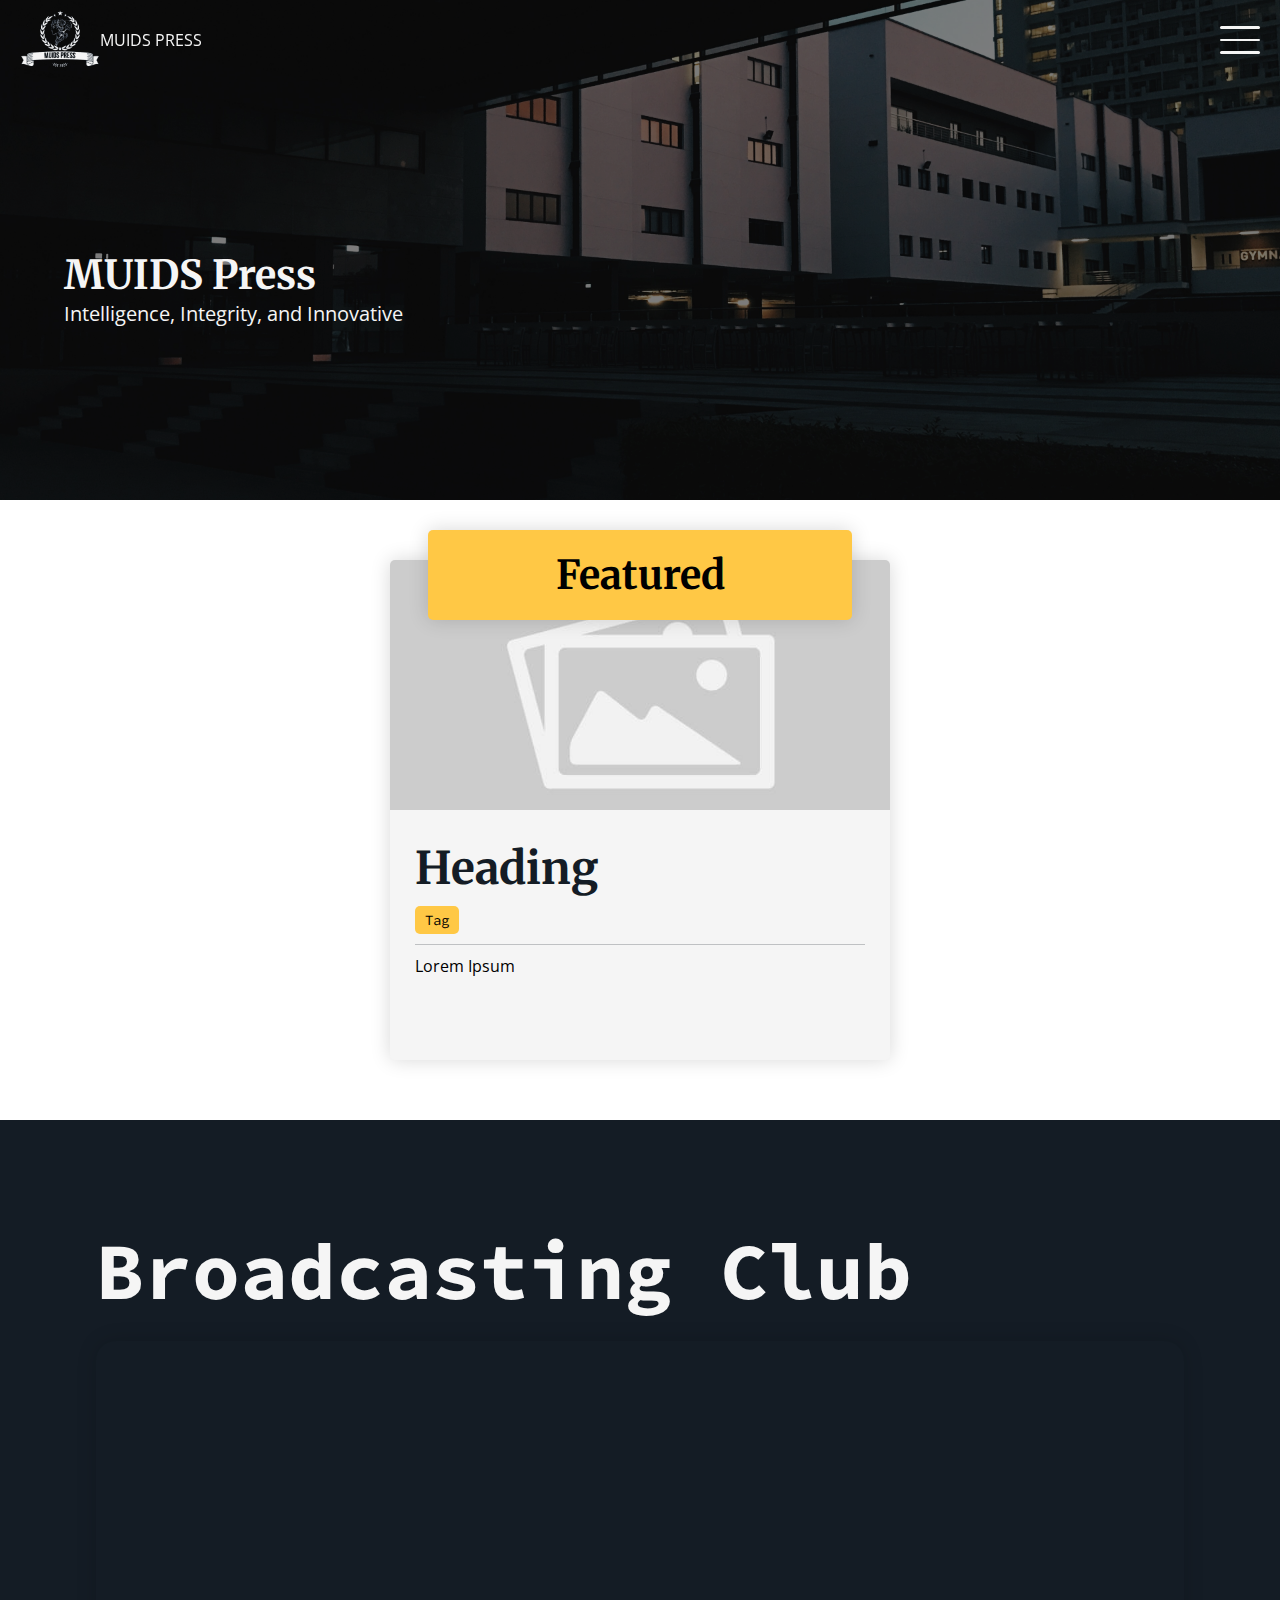
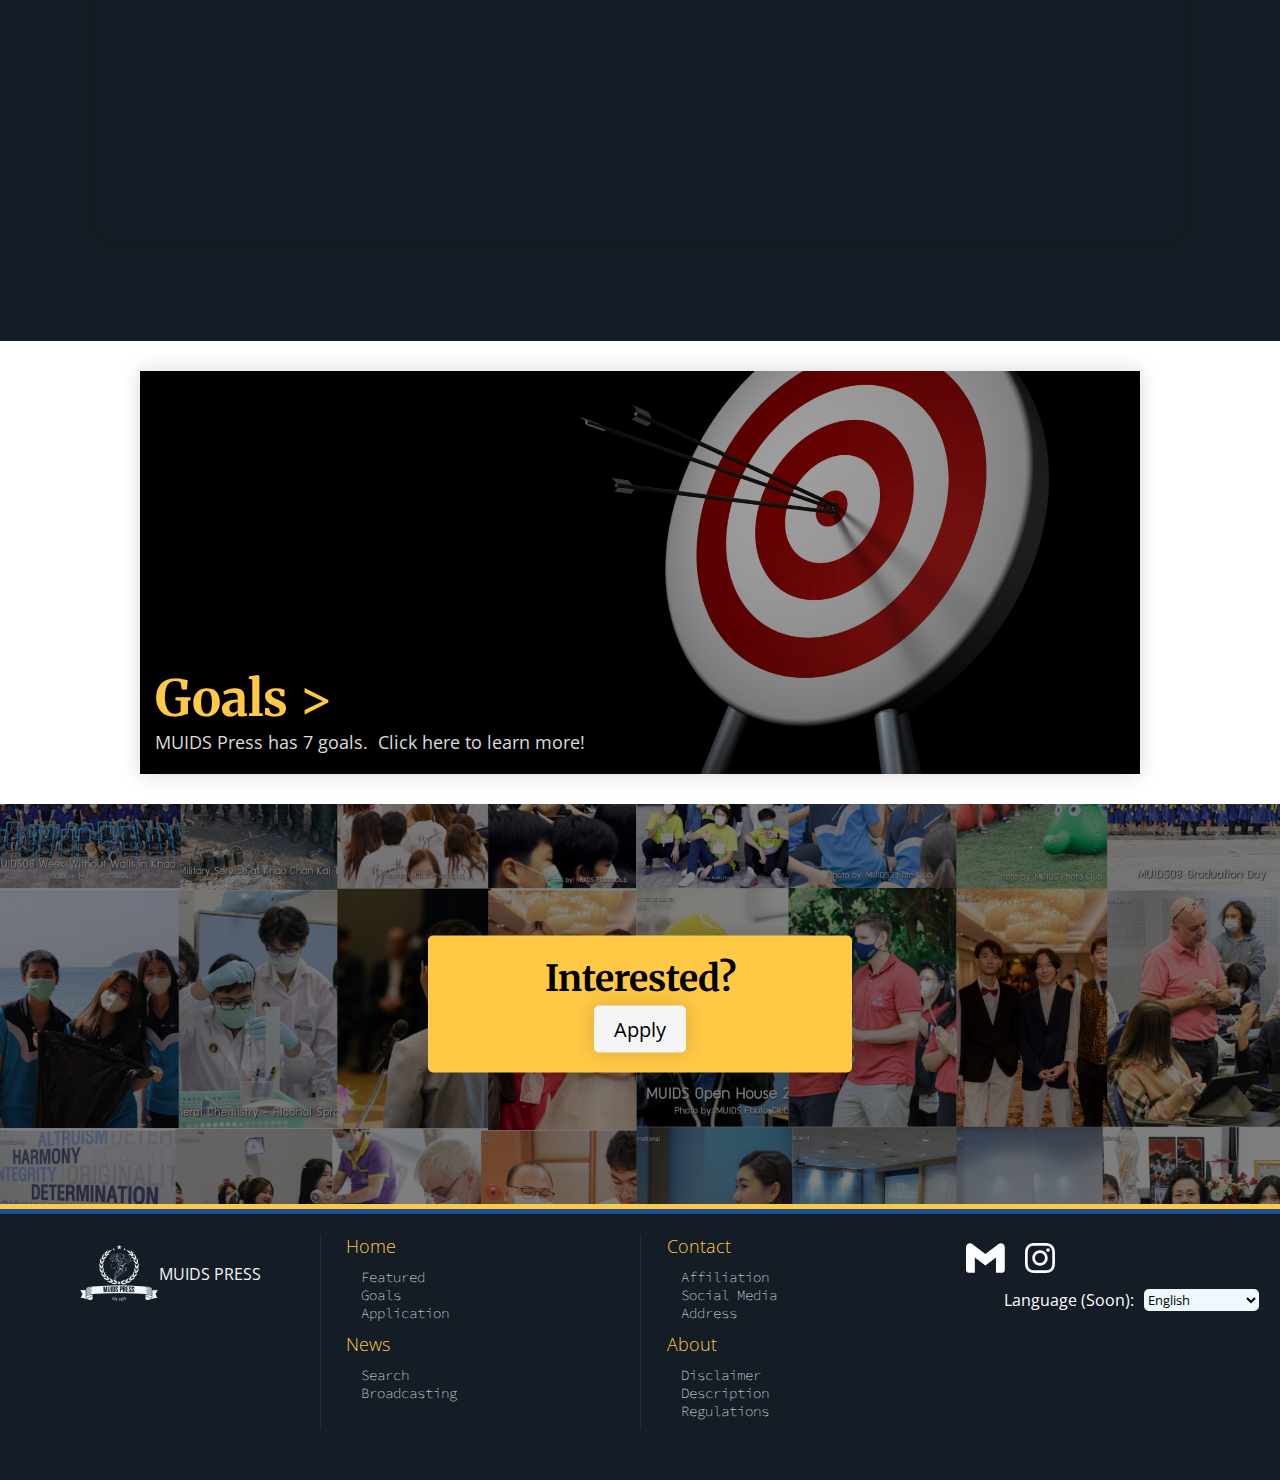
==== commit 70bb5cfb: "Minor aesthetic and syntatic improvements" ====
--- a/index.html
+++ b/index.html
@@ -120,7 +120,7 @@
             <h1>
               Goals >
             </h1>
-            <p>There are 7 goals of MUIDS Press. Find out here what they are!</p>
+            <p>MUIDS Press has 7 goals.&nbsp; Click here to learn more!&nbsp; &nbsp; &nbsp;</p>
           </div>
         </div>
       </button>
